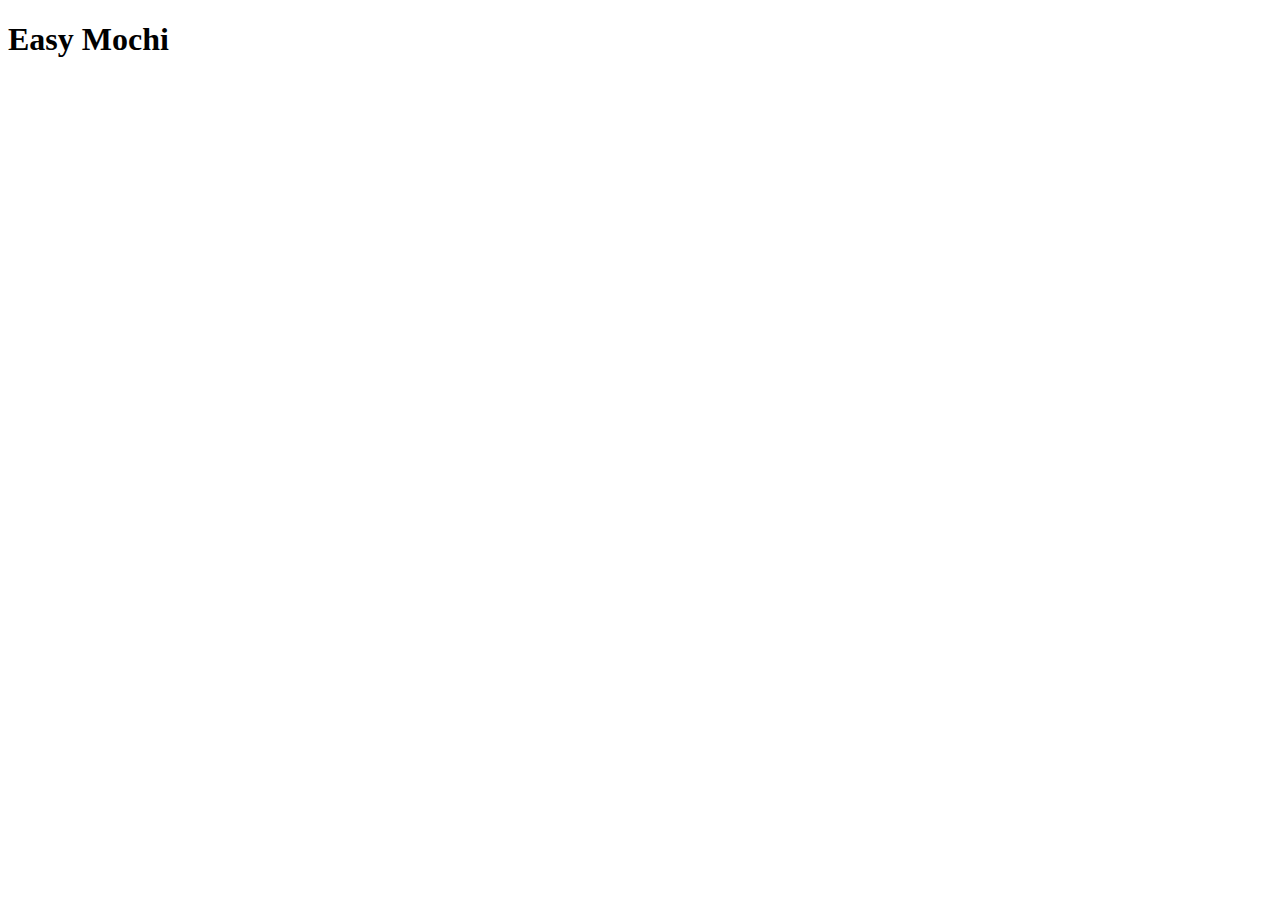
==== recipes/mochi.html @ 126797c3 "Modify index.html and add recipes folder" ====
<!DOCTYPE html>
<html lang="en">
  <head>
    <meta charset="UTF-8" />
    <meta http-equiv="X-UA-Compatible" content="IE=edge" />
    <meta name="viewport" content="width=device-width, initial-scale=1.0" />
    <title>Document</title>
  </head>
  <body>
    <h1>Easy Mochi</h1>
  </body>
</html>
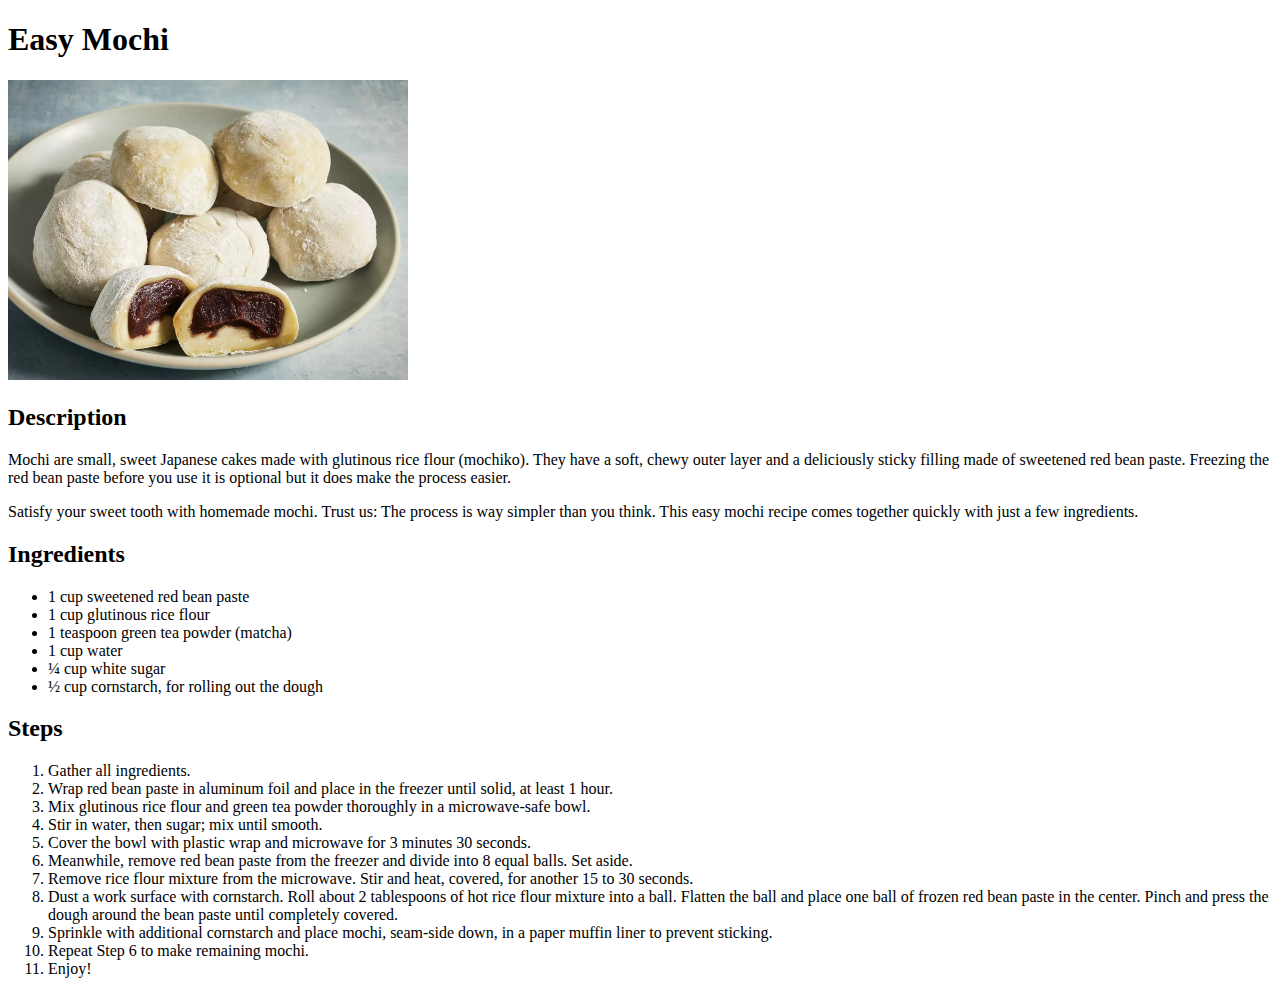
==== commit b4eeb507: "Make first recipe page" ====
--- a/recipes/mochi.html
+++ b/recipes/mochi.html
@@ -8,5 +8,67 @@
   </head>
   <body>
     <h1>Easy Mochi</h1>
+    <img
+      src="../images/mochi.webp"
+      alt="Delicious Looking Mochi"
+      height="300"
+    />
+    <h2>Description</h2>
+    <p>
+      Mochi are small, sweet Japanese cakes made with glutinous rice flour
+      (mochiko). They have a soft, chewy outer layer and a deliciously sticky
+      filling made of sweetened red bean paste. Freezing the red bean paste
+      before you use it is optional but it does make the process easier.
+    </p>
+    <p>
+      Satisfy your sweet tooth with homemade mochi. Trust us: The process is way
+      simpler than you think. This easy mochi recipe comes together quickly with
+      just a few ingredients.
+    </p>
+    <h2>Ingredients</h2>
+    <ul>
+      <li>1 cup sweetened red bean paste</li>
+      <li>1 cup glutinous rice flour</li>
+      <li>1 teaspoon green tea powder (matcha)</li>
+      <li>1 cup water</li>
+      <li>¼ cup white sugar</li>
+      <li>½ cup cornstarch, for rolling out the dough</li>
+    </ul>
+    <h2>Steps</h2>
+    <ol>
+      <li>Gather all ingredients.</li>
+      <li>
+        Wrap red bean paste in aluminum foil and place in the freezer until
+        solid, at least 1 hour.
+      </li>
+      <li>
+        Mix glutinous rice flour and green tea powder thoroughly in a
+        microwave-safe bowl.
+      </li>
+      <li>Stir in water, then sugar; mix until smooth.</li>
+      <li>
+        Cover the bowl with plastic wrap and microwave for 3 minutes 30 seconds.
+      </li>
+      <li>
+        Meanwhile, remove red bean paste from the freezer and divide into 8
+        equal balls. Set aside.
+      </li>
+      <li>
+        Remove rice flour mixture from the microwave. Stir and heat, covered,
+        for another 15 to 30 seconds.
+      </li>
+      <li>
+        Dust a work surface with cornstarch. Roll about 2 tablespoons of hot
+        rice flour mixture into a ball. Flatten the ball and place one ball of
+        frozen red bean paste in the center. Pinch and press the dough around
+        the bean paste until completely covered.
+      </li>
+      <li>
+        Sprinkle with additional cornstarch and place mochi, seam-side down, in
+        a paper muffin liner to prevent sticking.
+      </li>
+      <li>Repeat Step 6 to make remaining mochi.</li>
+      <li>Enjoy!</li>
+    </ol>
   </body>
 </html>
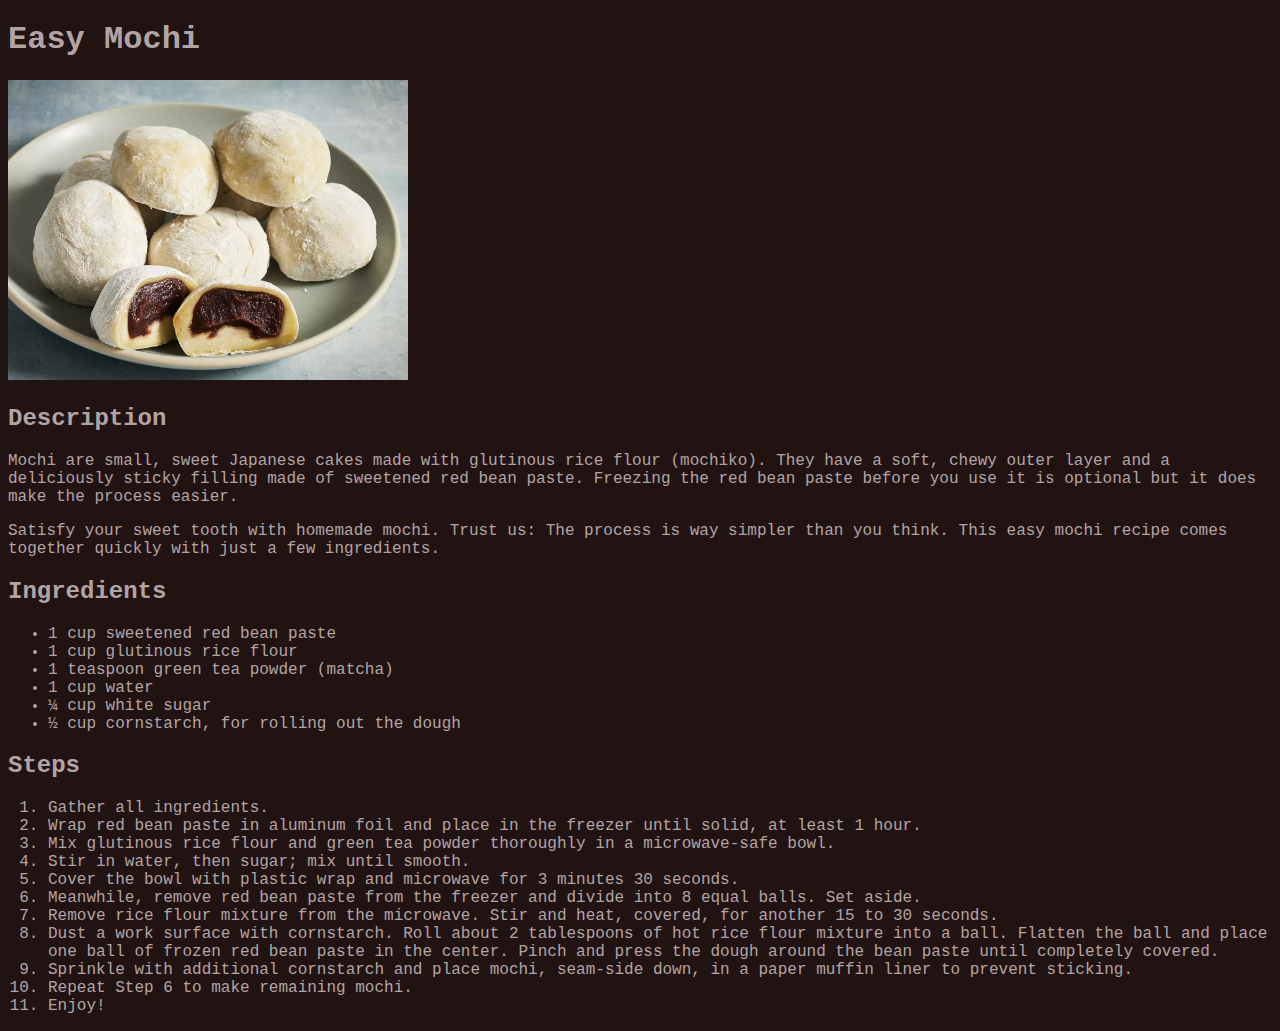
==== commit 9b09bc5c: "add some css" ====
--- a/recipes/mochi.html
+++ b/recipes/mochi.html
@@ -1,6 +1,7 @@
 <!DOCTYPE html>
 <html lang="en">
   <head>
+    <link rel="stylesheet" href="../style.css" />
     <meta charset="UTF-8" />
     <meta http-equiv="X-UA-Compatible" content="IE=edge" />
     <meta name="viewport" content="width=device-width, initial-scale=1.0" />
--- a/style.css
+++ b/style.css
@@ -0,0 +1,9 @@
+body {
+  font-family: "Courier New", Courier, monospace;
+  background-color: rgb(34, 19, 19);
+  color: rgb(178, 164, 164);
+}
+
+h2 {
+  font-weight: 900;
+}
